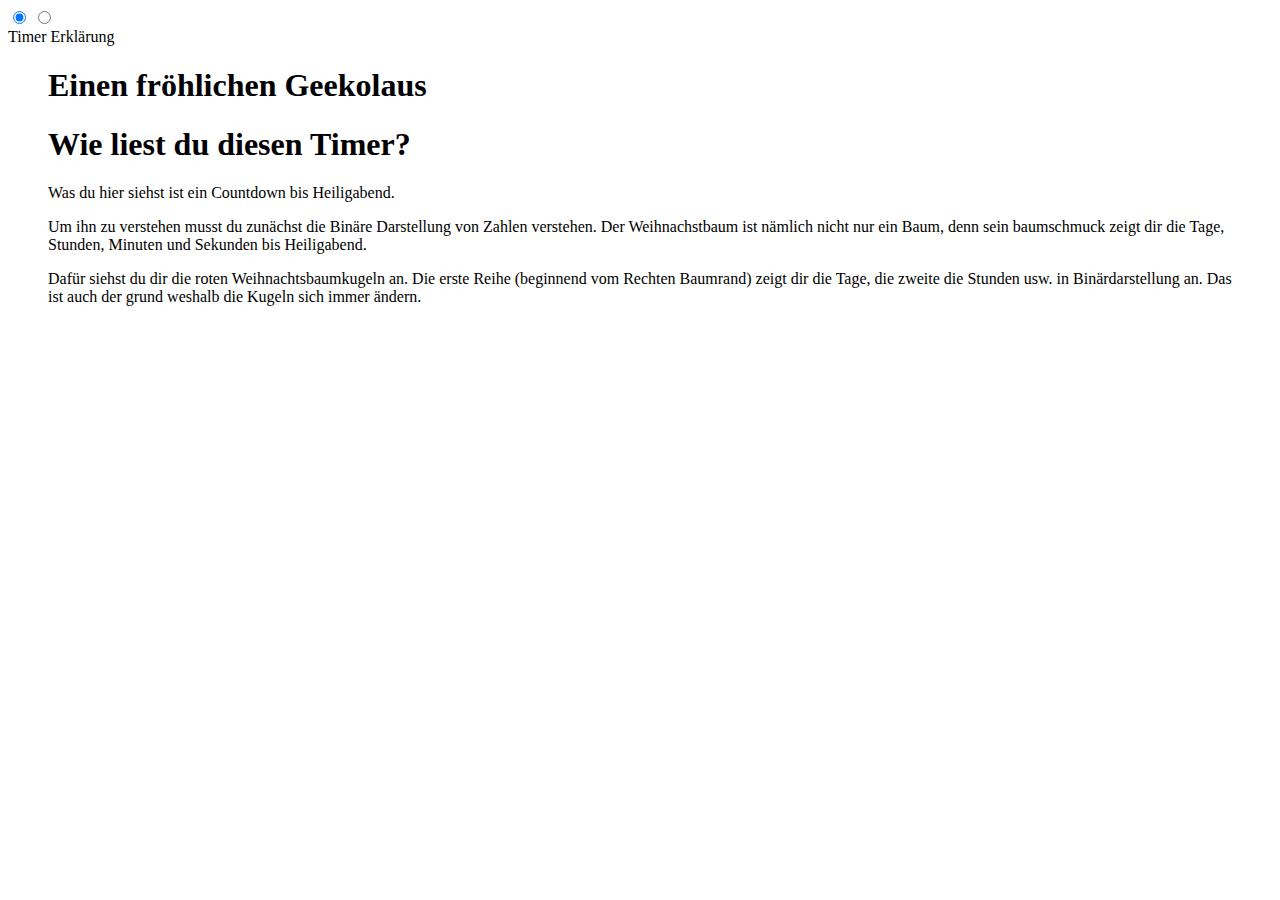
==== public/pages/index.html @ d7b85e11 "dir structure update" ====
<!doctype html>
<html lang="de">

<head>
<meta charset="utf-8">
<meta name="viewport" content="width = device-width, initial-scale = 1.0" />  
	
    <!--Hier folgt die Einbindung von Stylesheet und JS für den Timer.-->
    <link rel="stylesheet" href="public/css/timer.css">
	<script type="text/javascript" src="public/js/timer.js"></script>
	<script type="text/javascript" src="public/js/timerFace.js"></script>
</head>

<body>
    <div class="tabs">
        <input checked="checked" id="timerTab" type="radio" name="tabs" />
        <input id="explainTab" type="radio" name="tabs" />
     
        <nav>
           <label for="timerTab">Timer</label>
           <label for="explainTab">Erklärung</label>
        </nav>
        
        <figure>
            <div class="timerTab" id="tabContent1"> 
	            <h1>Einen fröhlichen Geekolaus</h1>

                <!--Hier folgt die Anweisung um den Timer einzubinden.-->
	            <script>initTimerGrid(document.getElementById("tabContent1"));</script>
            </div>
            <div class="explainTab">
                <h1>Wie liest du diesen Timer?</h1>
                <p>Was du hier siehst ist ein Countdown bis Heiligabend.</p>
                <p>
                    Um ihn zu verstehen musst du zunächst die Binäre Darstellung von Zahlen verstehen. 
                    Der Weihnachstbaum ist nämlich nicht nur ein Baum, 
                    denn sein baumschmuck zeigt dir die Tage, Stunden, Minuten und Sekunden bis Heiligabend.
                </p>
                <p>
                    Dafür siehst du dir die roten Weihnachtsbaumkugeln an.
                    Die erste Reihe (beginnend vom Rechten Baumrand) zeigt dir die Tage, die zweite die Stunden usw.
                    in Binärdarstellung an. Das ist auch der grund weshalb die Kugeln sich immer ändern.
                </p>
            </div>
        </figure>
     </div>


</body>
</html>
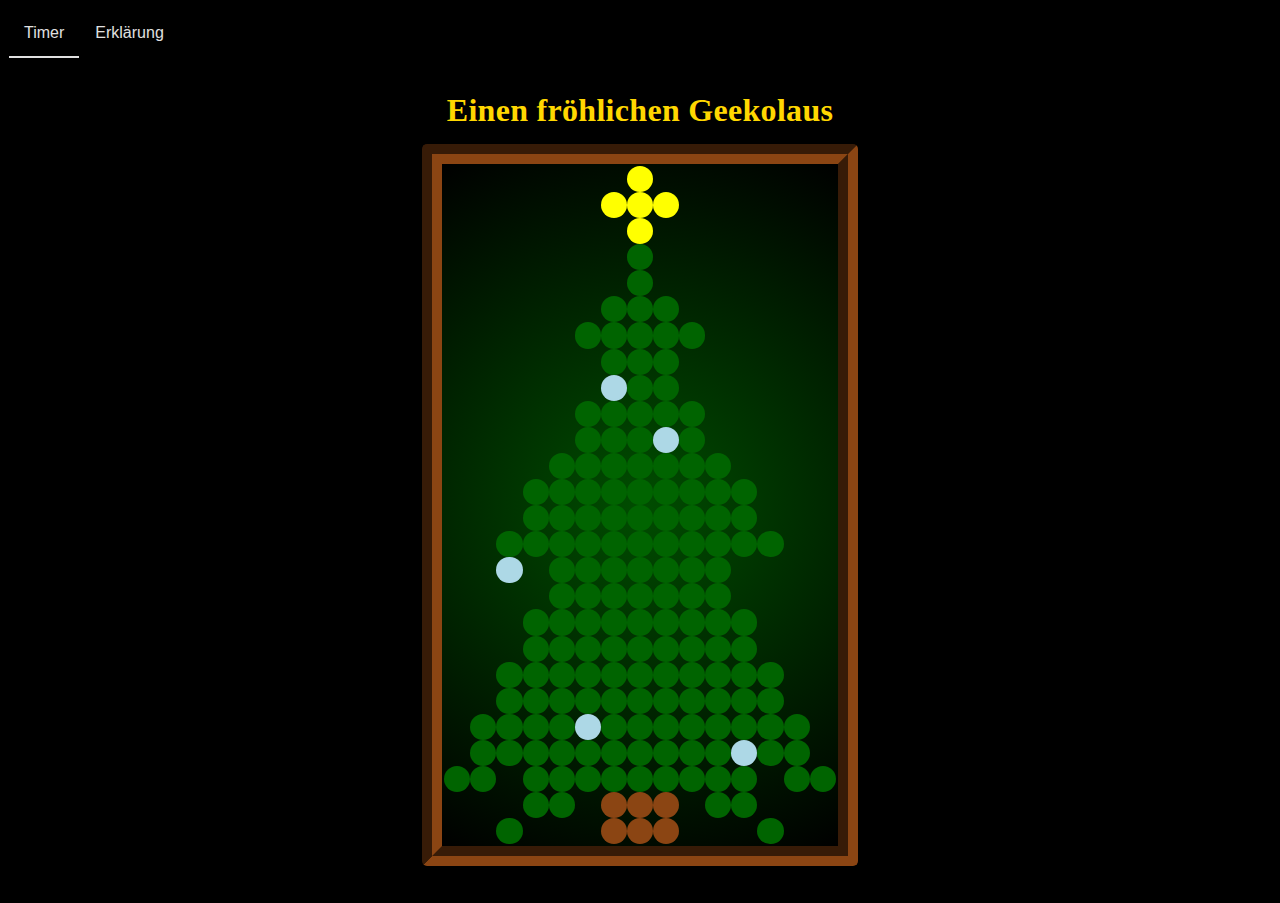
==== commit 5fee0e98: "directory relative not absolute" ====
--- a/public/pages/index.html
+++ b/public/pages/index.html
@@ -6,9 +6,9 @@
 <meta name="viewport" content="width = device-width, initial-scale = 1.0" />  
 	
     <!--Hier folgt die Einbindung von Stylesheet und JS für den Timer.-->
-    <link rel="stylesheet" href="public/css/timer.css">
-	<script type="text/javascript" src="public/js/timer.js"></script>
-	<script type="text/javascript" src="public/js/timerFace.js"></script>
+    <link rel="stylesheet" href="../css/timer.css">
+	<script type="text/javascript" src="../js/timer.js"></script>
+	<script type="text/javascript" src="../js/timerFace.js"></script>
 </head>
 
 <body>
--- a/public/css/timer.css
+++ b/public/css/timer.css
@@ -0,0 +1,142 @@
+
+body {
+	text-align: center;
+	background: black;
+	font-family: Verdana, Geneva, Tahoma, sans-serif;
+}
+
+.container {
+	display: flex;
+	align-items: center;
+	justify-content: center;
+}
+
+.timerTree {
+  padding: 2px;
+	background: radial-gradient(circle, rgb(0, 77, 0) 0%, black 100%);
+	display: grid;
+	grid-template-columns: repeat(15, 2.9vh);
+	grid-template-rows: repeat(26, 2.9vh);
+	grid-column-gap: 0px;
+	grid-row-gap: 0px;
+	border: 20px groove saddlebrown;
+	border-radius: 5px;
+}
+
+.pixel {
+	border-radius: 50%;
+}
+
+.yellowPx {
+	background: yellow;
+}
+
+.starPx {
+    background-color: yellow;
+    animation: star 3s ease-in-out infinite;
+}
+
+  @keyframes star {
+    100% {
+      transform: scale(.5);
+    }
+    50% {
+      transform: scale(0.8);
+    }
+    0% {
+        transform: scale(.5);
+    }
+  }
+
+.greenPx {
+	background: darkgreen;
+	transition: background 500ms, border-radius 500ms;
+}
+
+.bluePx {
+	background: lightblue;
+}
+
+.brownPx {
+	background: saddlebrown;
+}
+
+.redPx {
+	background: red;
+	transition: background 500ms, border-radius 500ms;
+}
+
+h1 {
+	font-family: Brush Script MT, cursive;
+    color: gold;
+}
+
+/*
+*   Hier folgt jetzt nur CSS das für die Website interessant ist aber nicht relevant für den Timer
+*/
+
+
+.tabs figure { 
+    display: block; 
+    margin-left: 0; 
+    border-bottom: 1px solid black;
+    clear: both;
+ }
+ 
+ .tabs > input,
+ .tabs figure > div { 
+    display: none; 
+}
+ 
+ .tabs figure>div {
+   padding: 20px;
+   width: 100%;
+   background: black;
+   line-height: 1.5em;
+   letter-spacing: 0.3px;
+   color: #e0e0e0;
+ }
+
+#timerTab:checked ~ figure .timerTab,
+#explainTab:checked ~ figure .explainTab { 
+    display: block; 
+}
+
+nav label {
+    float: left;
+    padding: 15px 15px;
+    border-top: 1px solid black;
+    border-right: 1px solid black;
+    background: black;
+    color: #e0e0e0;
+ }
+ 
+ nav label:nth-child(1) { 
+    border-left: 1px solid black; 
+}
+ nav label:hover { 
+    background: DimGray; 
+}
+ nav label:active { 
+    background: #e0e0e0; 
+}
+ 
+ #timerTab:checked ~ nav label[for="timerTab"],
+ #explainTab:checked ~ nav label[for="explainTab"] {
+   background: black;
+   color: #e0e0e0;
+   position: relative;
+   border-bottom: none;
+ }
+ 
+ #timerTab:checked ~ nav label[for="timerTab"]:after,
+ #explainTab:checked ~ nav label[for="explainTab"]:after {
+   content: "";
+   display: block;
+   position: absolute;
+   height: 2px;
+   width: 100%;
+   background: #e0e0e0;
+   left: 0;
+   bottom: -1px;
+ }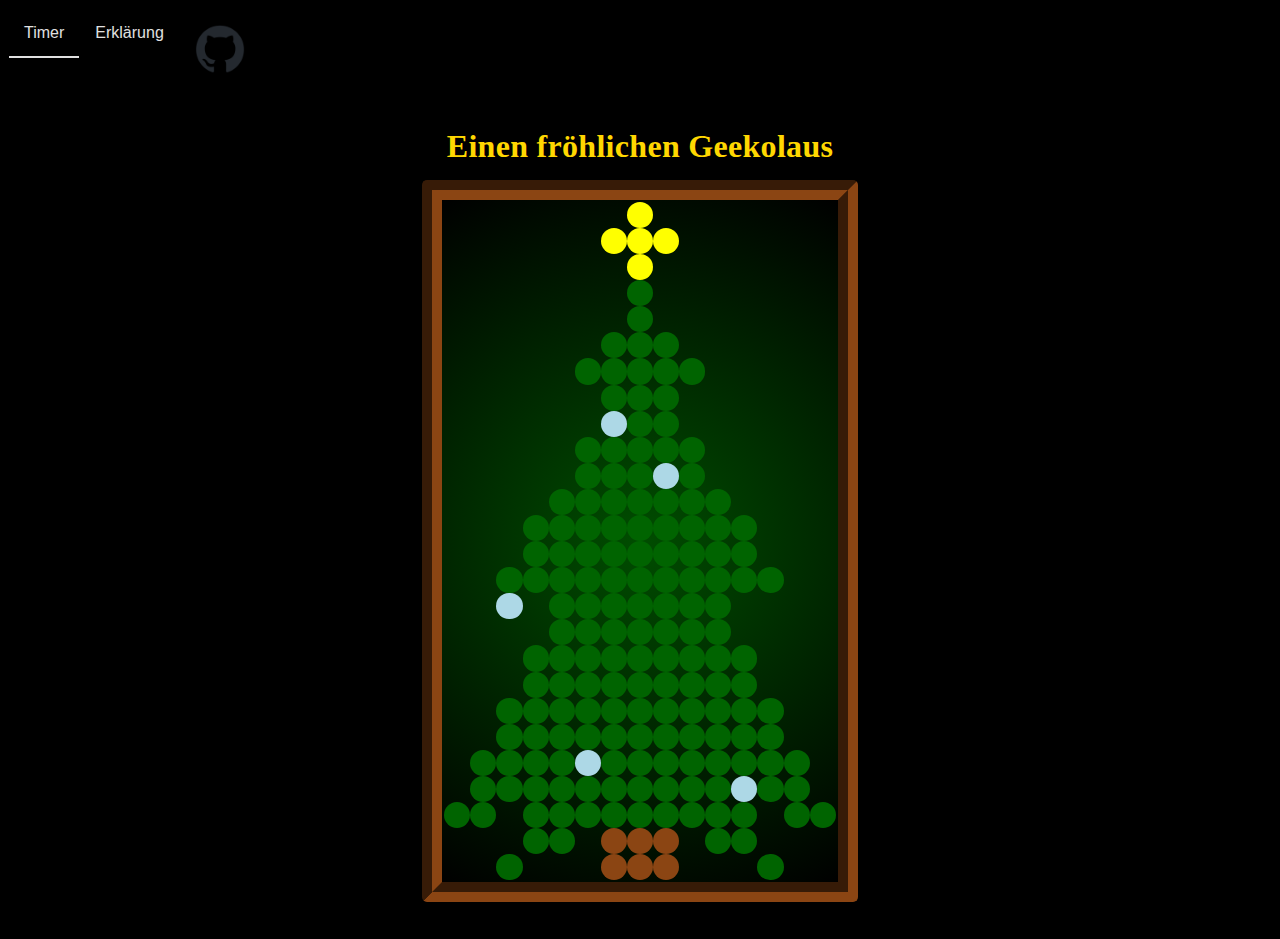
==== commit f1847d38: "githublink" ====
--- a/public/pages/index.html
+++ b/public/pages/index.html
@@ -19,6 +19,7 @@
         <nav>
            <label for="timerTab">Timer</label>
            <label for="explainTab">Erklärung</label>
+           <label><a href="https://github.com/TheTrueDon/JsCss-Binary-Countdown-Timer"><img width="50px" src="github-mark.png"></a></label>
         </nav>
         
         <figure>
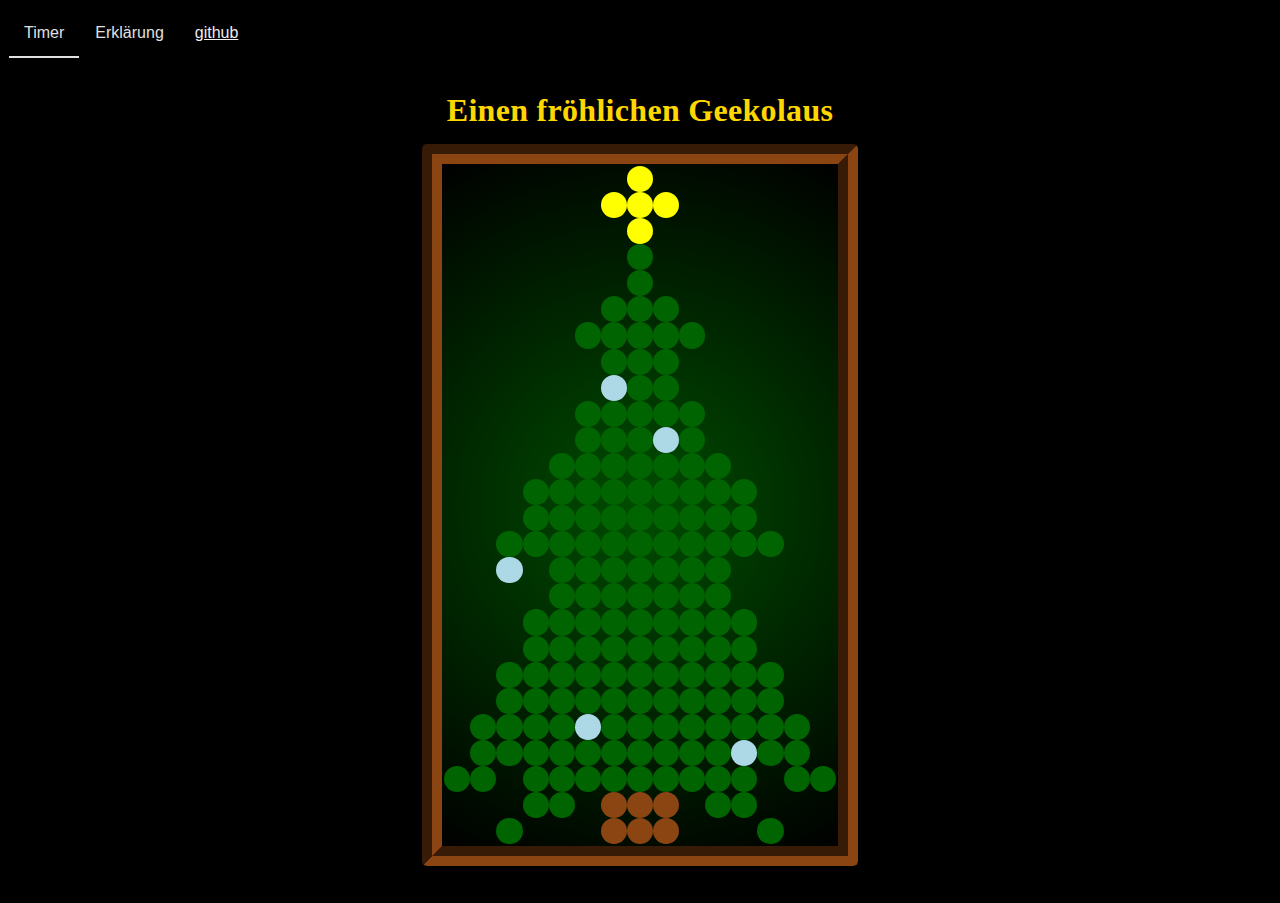
==== commit bc1702c4: "gitlink" ====
--- a/public/pages/index.html
+++ b/public/pages/index.html
@@ -19,7 +19,7 @@
         <nav>
            <label for="timerTab">Timer</label>
            <label for="explainTab">Erklärung</label>
-           <label><a href="https://github.com/TheTrueDon/JsCss-Binary-Countdown-Timer"><img width="50px" src="github-mark.png"></a></label>
+           <label><a href="https://github.com/TheTrueDon/JsCss-Binary-Countdown-Timer" style="color: #eee;">github</a></label>
         </nav>
         
         <figure>
